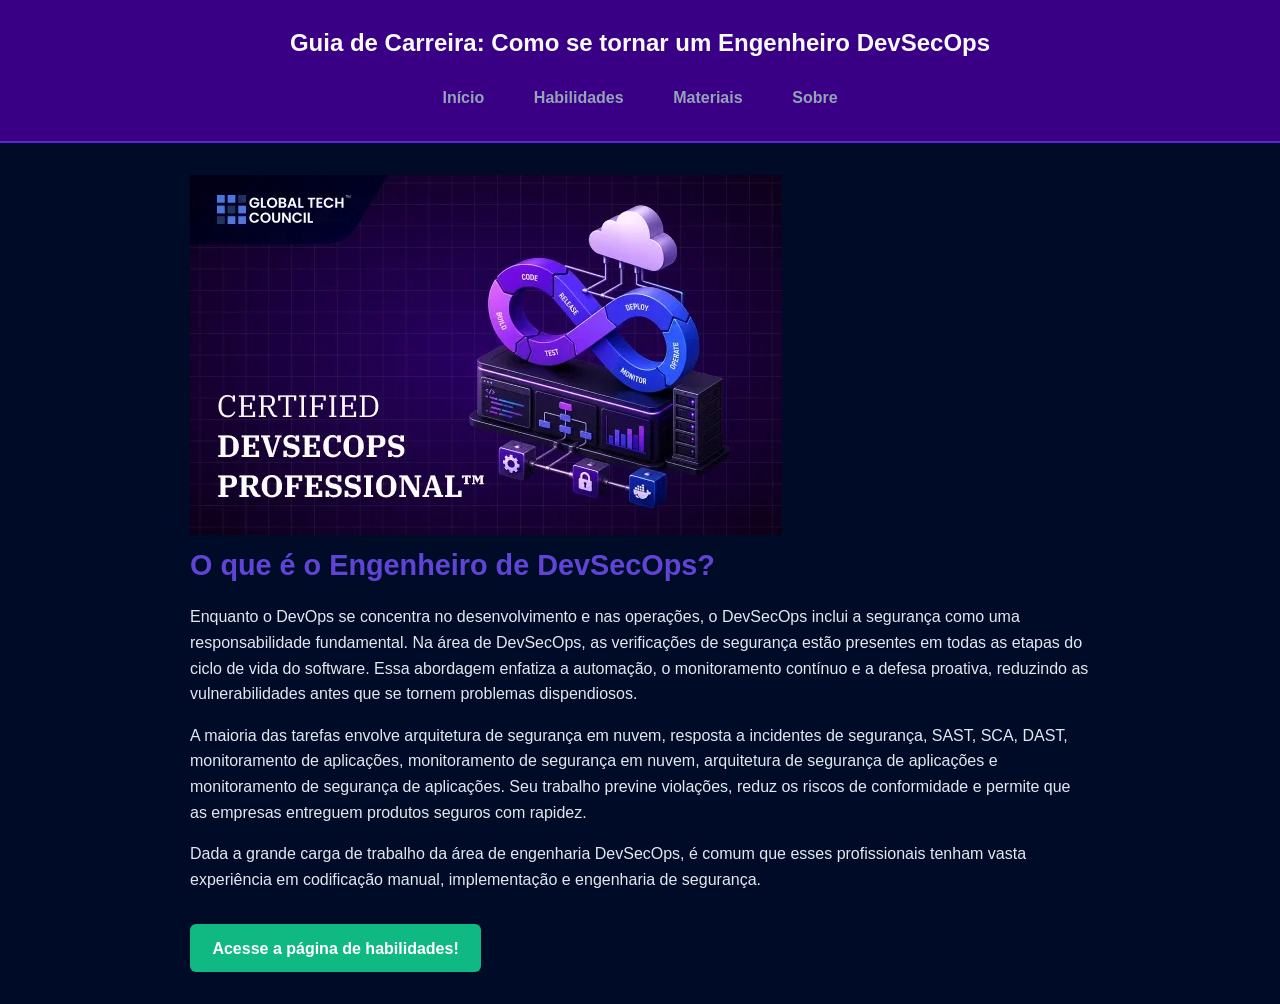
==== index.html @ 8c01f2d5 "configuration paste css" ====
<!DOCTYPE html>
<html lang="pt-br">
<head>
    <meta charset="UTF-8">
    <meta name="viewport" content="width=device-width, initial-scale=1.0">
    <meta name="description" content="Descubra as habilidades necessárias para se tornar um Engenheiro de DevSecOps atráves de certificações, laboratórios, projetos e cursos.">
    <title>Como se tornar um Engenheiro DevSecOps | Viva sua Profissão </title>
    <link rel="stylesheet" href="../css/style.css">
</head>
<body>
    <header id="header-principle">
        <h1>Guia de Carreira: Como se tornar um Engenheiro DevSecOps</h1>
        <nav>
            <a href="index.html">Início</a>
            <a href="pages/habilidades.html">Habilidades</a>
            <a href="pages/materiais.html">Materiais</a>
            <a href="pages/sobre.html">Sobre</a>
        </nav>
    </header>
    <main>
        <section class="banner-img">
            <img src="img/certified-devsecops-professional-hero.webp" alt="Banner do simbolo de certificação da profissão DevSecOps" loading="lazy">
        </section>
        <h2>O que é o Engenheiro de DevSecOps?</h2>
        <section id="section-home">
            
            <section class="inicio">
                <p>Enquanto o DevOps se concentra no desenvolvimento e nas operações, o DevSecOps inclui a segurança como uma responsabilidade fundamental. Na área de DevSecOps, as verificações de segurança estão presentes em todas as etapas do ciclo de vida do software. Essa abordagem enfatiza a automação, o monitoramento contínuo e a defesa proativa, reduzindo as vulnerabilidades antes que se tornem problemas dispendiosos.</p>
                <p>A maioria das tarefas envolve arquitetura de segurança em nuvem, resposta a incidentes de segurança, SAST, SCA, DAST, monitoramento de aplicações, monitoramento de segurança em nuvem, arquitetura de segurança de aplicações e monitoramento de segurança de aplicações. Seu trabalho previne violações, reduz os riscos de conformidade e permite que as empresas entreguem produtos seguros com rapidez. </p>
                <p>Dada a grande carga de trabalho da área de engenharia DevSecOps, é comum que esses profissionais tenham vasta experiência em codificação manual, implementação e engenharia de segurança.</p>
            </section>
            <section class="habilidades">
                <a href="pages/habilidades.html" class="btn">Acesse a página de habilidades!</a>
            </section>
        </section>
    </main>
</body>
</html>
---- css/style.css ----
* {
    margin: 0;
    padding: 0;
    box-sizing: border-box;
    font-family: 'Segoe UI', Tahoma, Geneva, Verdana, sans-serif;
}

body {
    background-color: #000c27; 
    color: #e2e8f0;
    line-height: 1.6;
    display: flex;
    flex-direction: column;
    min-height: 100vh;
}

#header-principle {
    background-color: #390085;
    padding: 1.5rem 2rem;
    border-bottom: 2px solid #5b25d8; 
    text-align: center;
}

#banner-img {
    display: block;
    margin: 0 auto 2rem auto;
    width: 100%;            
    max-width: 750px;        
    height: auto;           
    border-radius: 10px; 
}

#header-principle h1 {
    font-size: 1.5rem;
    color: #f8fafc;
    margin-bottom: 1rem;
}

nav {
    display: flex;
    justify-content: center;
    gap: 1.5rem;
    flex-wrap: wrap;
}

nav a {
    color: #94a3b8;
    text-decoration: none;
    font-weight: bold;
    padding: 0.4rem 0.8rem;
    border-radius: 5px;
    transition: 0.3s;
}

nav a:hover {
    color: #5324d3;
    background-color: #0f172a;
}

/* Conteúdo Principal */
main {
    max-width: 900px;
    width: 90%;
    margin: 2rem auto;
    flex: 1; /* Empurra o footer para o final da tela */
}

h2 {
    color: #5f44d6;
    margin-bottom: 1rem;
    font-size: 1.8rem;
}

h3 {
    color: #5f44d8;
    margin-bottom: 0.5rem;
}

p {
    margin-bottom: 1rem;
}

.card-ability {
    background-color: #1e293b;
    padding: 1.5rem;
    border-radius: 8px;
    border-left: 4px solid #10b981;
    margin-bottom: 1.5rem;
    box-shadow: 0 4px 6px rgba(0, 0, 0, 0.3);
}

.btn {
    display: inline-block;
    background-color: #10b981;
    color: #ffffff;
    padding: 0.7rem 1.4rem;
    text-decoration: none;
    font-weight: bold;
    border-radius: 6px;
    margin-top: 1rem;
    transition: 0.3s;
}

.btn:hover {
    background-color: #6436a0;
    color: #ffffff;
}

footer {
    background-color: #1e293b;
    text-align: center;
    padding: 1rem;
    color: #94a3b8;
    font-size: 0.9rem;
    border-top: 1px solid #334155;
}
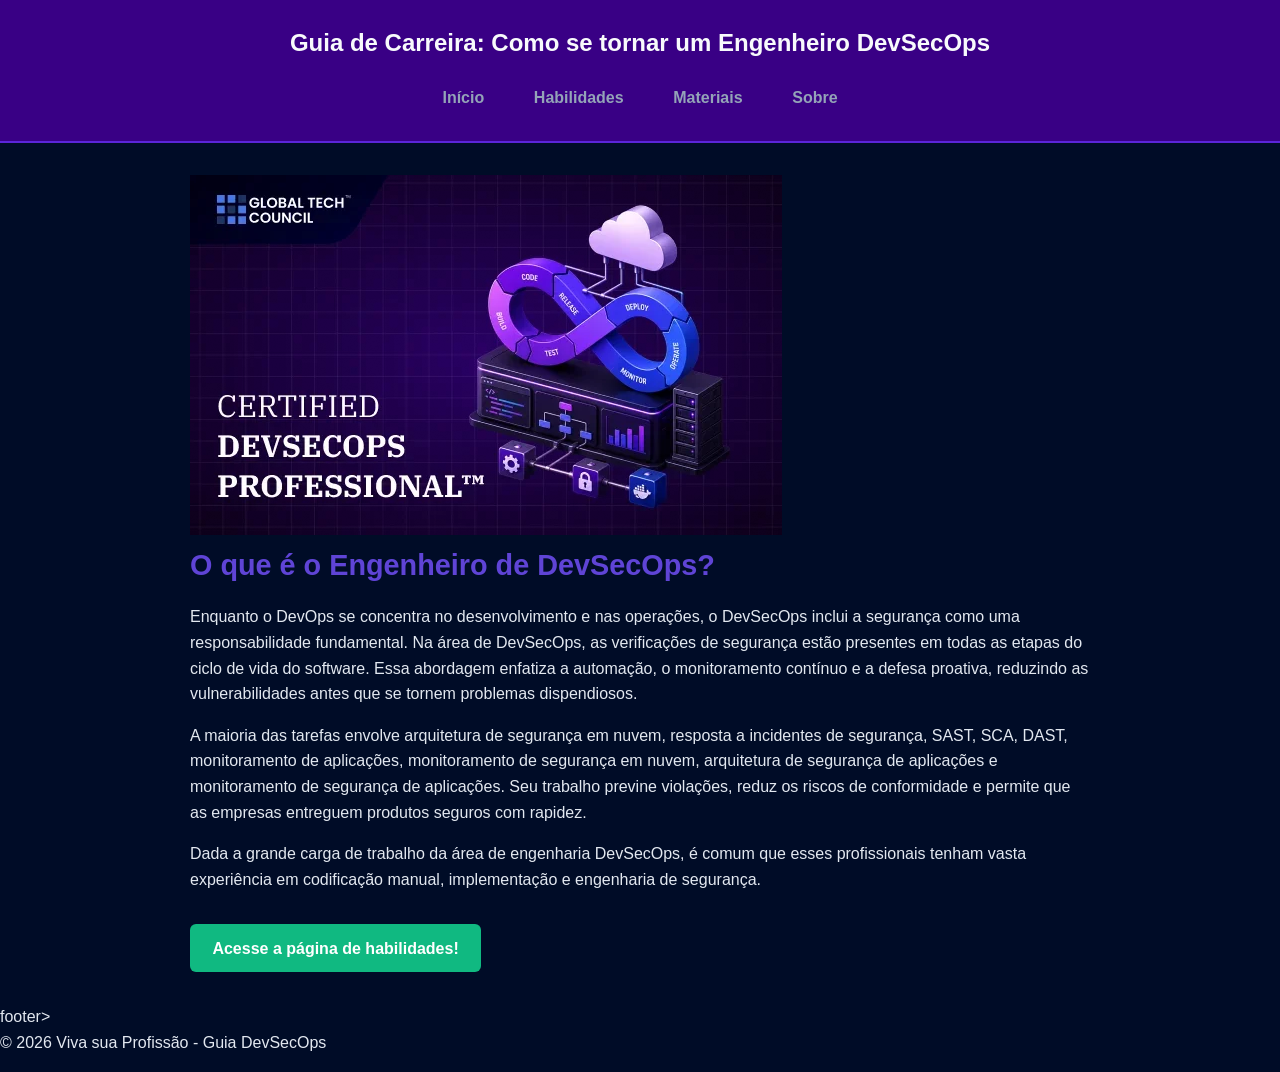
==== commit 5cf4d243: "html principal da página" ====
--- a/index.html
+++ b/index.html
@@ -34,5 +34,9 @@
             </section>
         </section>
     </main>
+
+    footer>
+        <p>&copy; 2026 Viva sua Profissão - Guia DevSecOps</p>
+    </footer>
 </body>
 </html>
